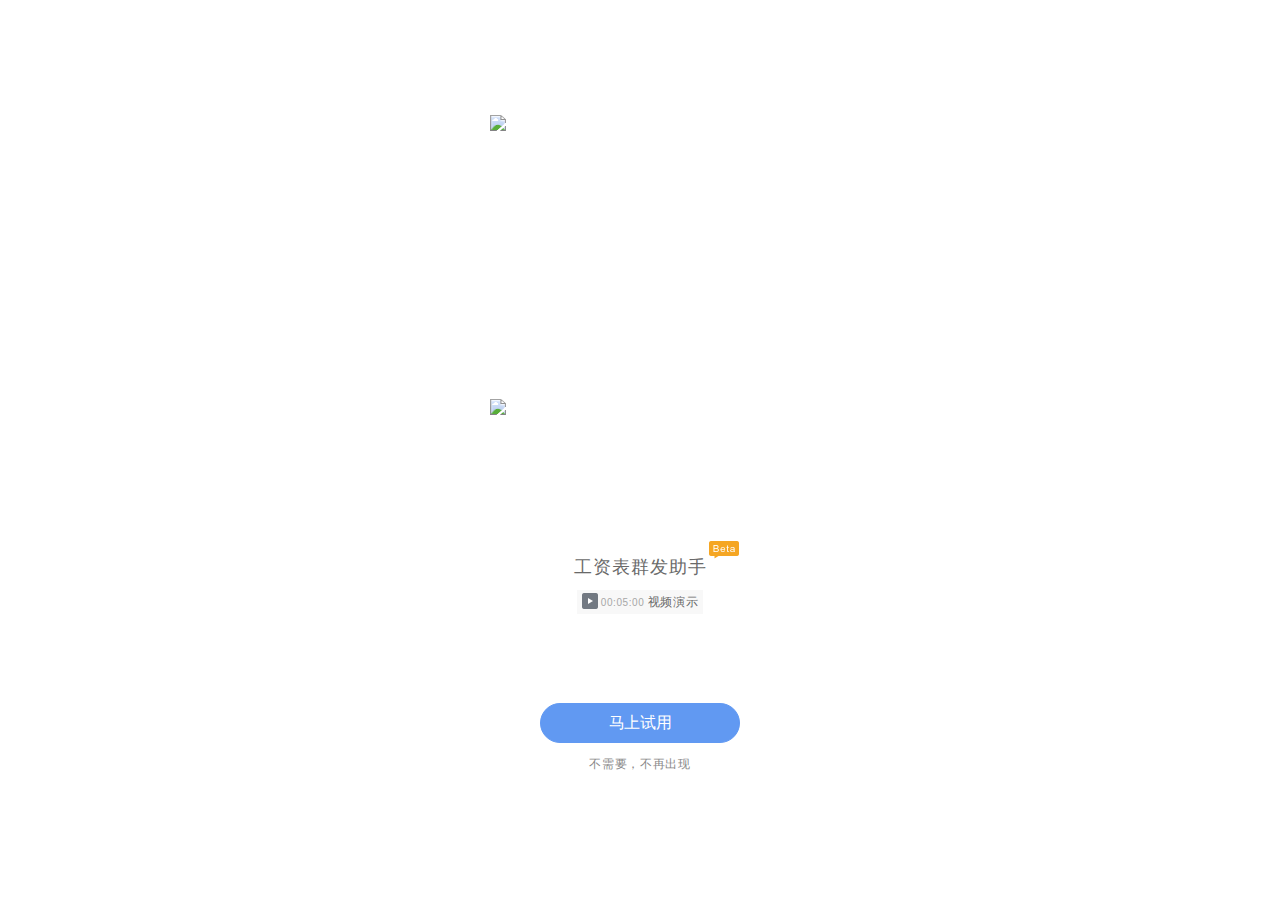
==== res/guide/index.html @ 5845b9be "Add files via upload" ====
<!DOCTYPE html><html><head><meta charset=utf-8><meta name=viewport content="width=device-width,initial-scale=1"><title>pure</title><script type=text/javascript src=./static/custom.js></script><link href=./static/css/app.cfac8ffa15dd679aeba788aad9b87c66.css rel=stylesheet></head><body><div id=app></div><script type=text/javascript src=./static/js/manifest.3ad1d5771e9b13dbdad2.js></script><script type=text/javascript src=./static/js/vendor.b4931305b115f60dc6cc.js></script><script type=text/javascript src=./static/js/app.89df3389515ada09f660.js></script></body></html>
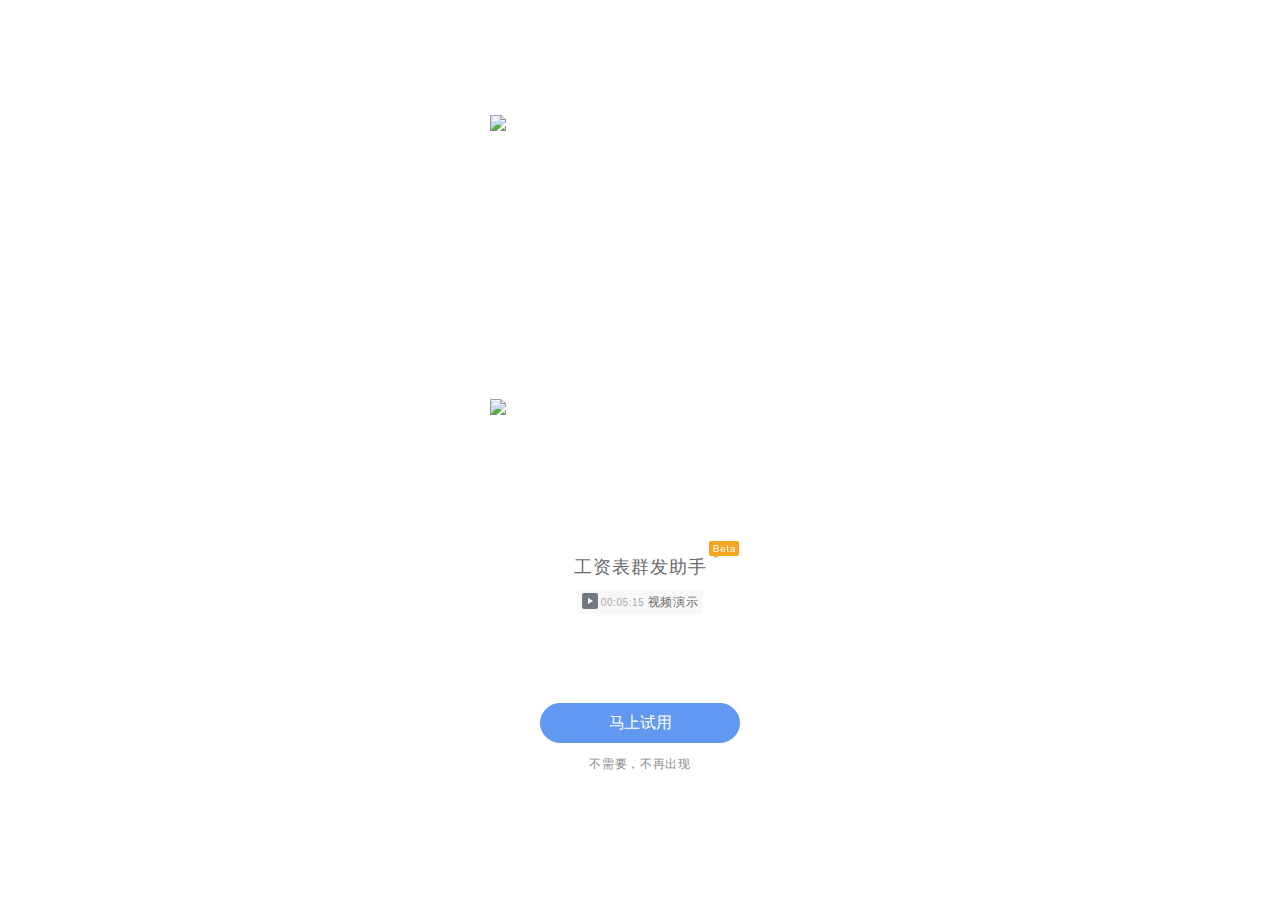
==== commit 56f4c8ee: "Update all files ,Optimize all code" ====
--- a/res/guide/index.html
+++ b/res/guide/index.html
@@ -1 +1 @@
-<!DOCTYPE html><html><head><meta charset=utf-8><meta name=viewport content="width=device-width,initial-scale=1"><title>pure</title><script type=text/javascript src=./static/custom.js></script><link href=./static/css/app.cfac8ffa15dd679aeba788aad9b87c66.css rel=stylesheet></head><body><div id=app></div><script type=text/javascript src=./static/js/manifest.3ad1d5771e9b13dbdad2.js></script><script type=text/javascript src=./static/js/vendor.b4931305b115f60dc6cc.js></script><script type=text/javascript src=./static/js/app.89df3389515ada09f660.js></script></body></html>+<!DOCTYPE html><html><head><meta charset=utf-8><meta name=viewport content="width=device-width,initial-scale=1"><title>pure</title><script type=text/javascript src=./static/custom.js></script><link href=./static/css/app.css rel=stylesheet></head><body><div id=app></div><script type=text/javascript src=./static/js/manifest.js></script><script type=text/javascript src=./static/js/vendor.js></script><script type=text/javascript src=./static/js/app.js></script></body></html>